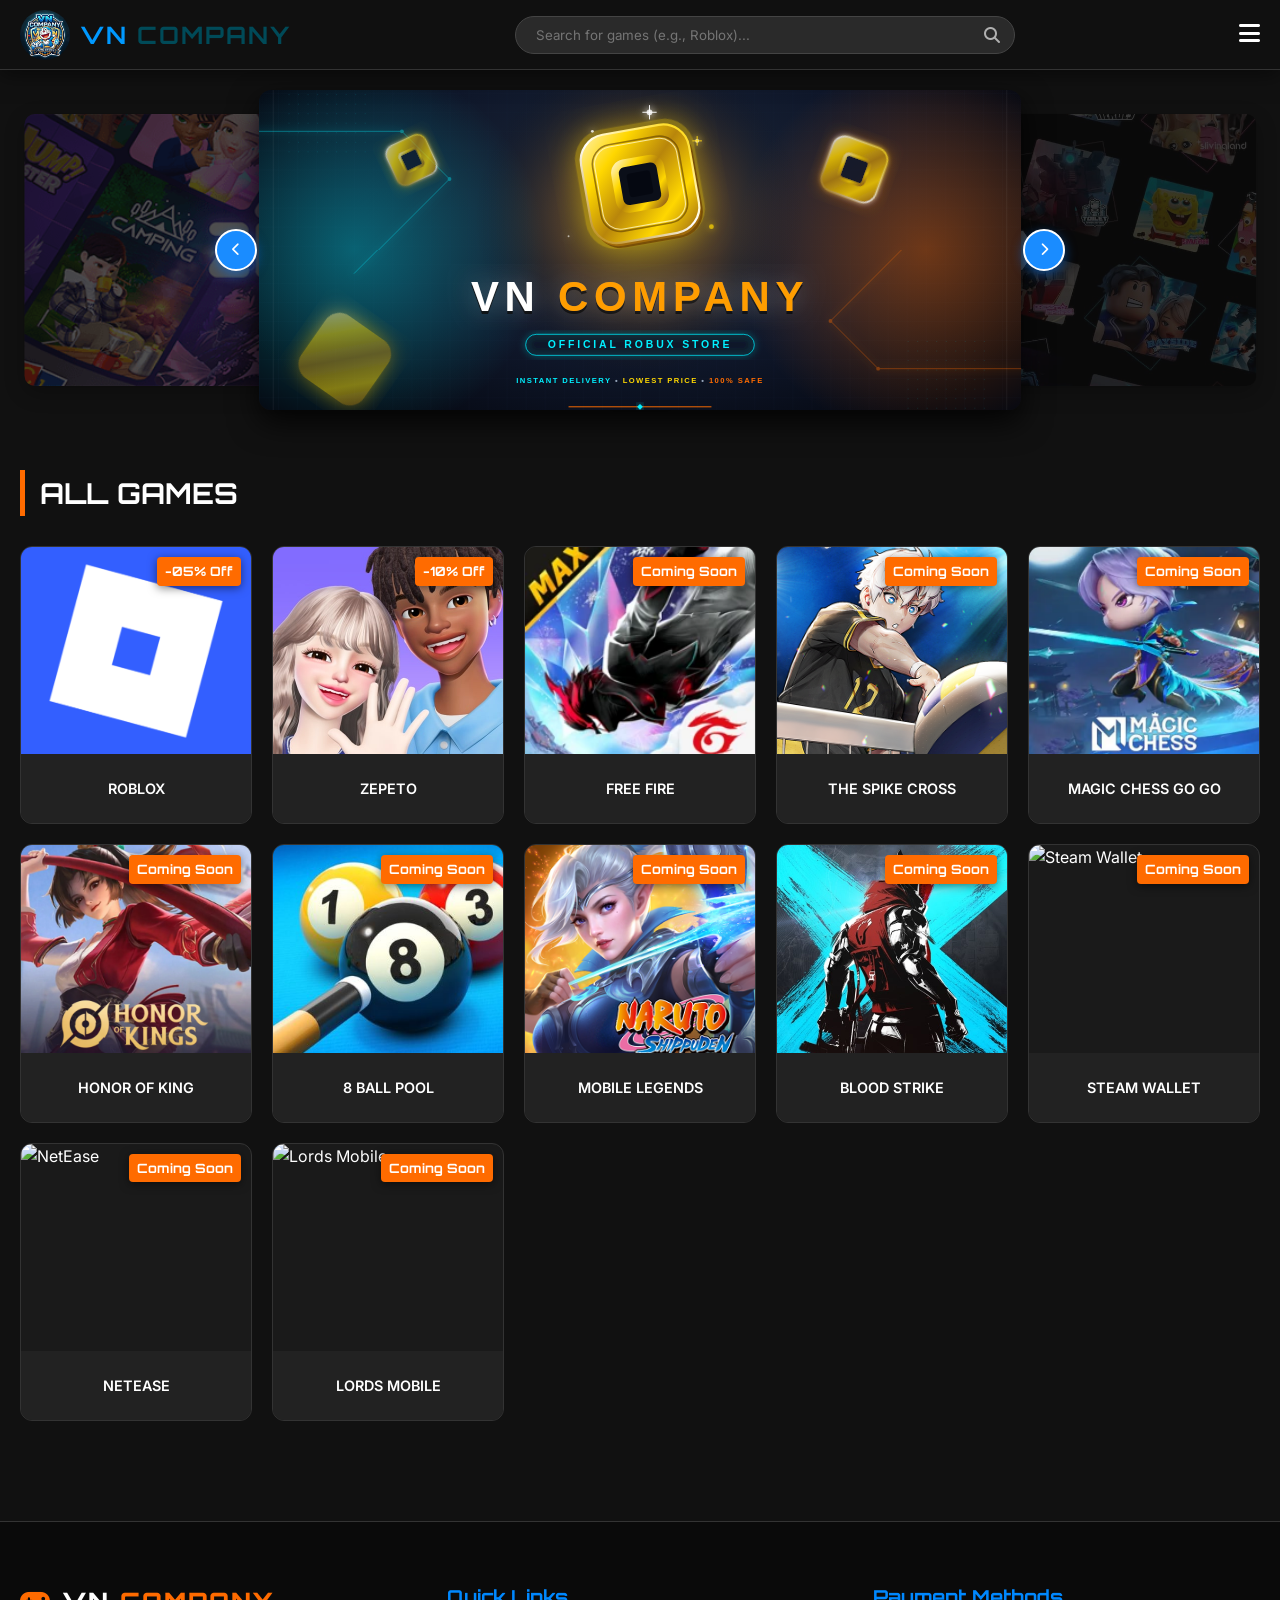
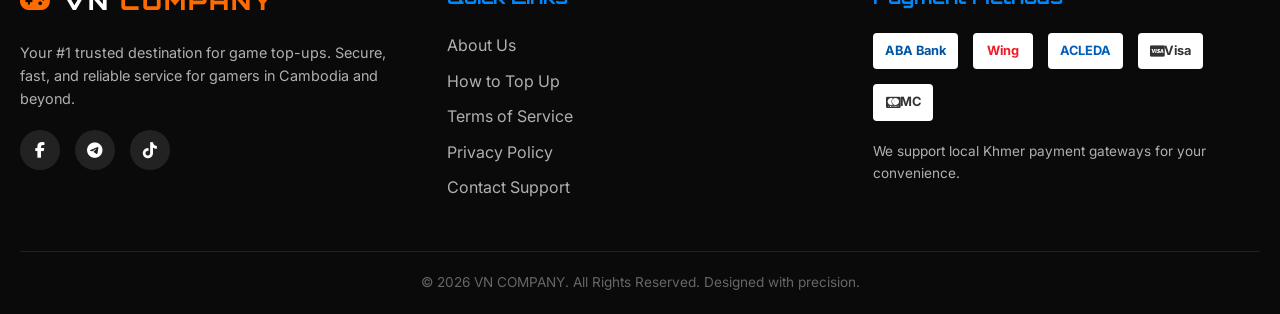
==== index.html @ fde5c19c "first commit" ====
<!DOCTYPE html>
<html lang="en">
<head>
    <meta charset="UTF-8">
    <meta name="viewport" content="width=device-width, initial-scale=1.0">
    <title>VN COMPANY - Gaming Top-Up Store</title>
    <link rel="preconnect" href="https://fonts.googleapis.com">
    <link rel="preconnect" href="https://fonts.gstatic.com" crossorigin>
    <link href="https://fonts.googleapis.com/css2?family=Inter:wght@400;500;600&family=Orbitron:wght@500;700;900&display=swap" rel="stylesheet">
    
    <link rel="stylesheet" href="https://cdnjs.cloudflare.com/ajax/libs/font-awesome/6.4.0/css/all.min.css">
    <link rel="stylesheet" href="styleHome.css">
</head>
<body>

    <!-- Header -->
    <header>
        <div class="logo">
            <a href="index.html" style="display: inline-flex; align-items: center; gap: 10px; text-decoration: none;">
                <img src="image/vn_company_logo.svg" alt="VN COMPANY Logo" style="width: 50px; height: auto; border-radius: 50%; object-fit: contain;">
                <span style="color: #0099ff; font-weight: bold; font-size: 1.5rem; line-height: 1;">VN <span style="color: #004a58;">COMPANY</span></span>
            </a>
        </div>

        <!-- Desktop Search -->
        <div class="search-container">
            <input type="text" id="searchInput" class="search-input" placeholder="Search for games (e.g., Roblox)...">
            <i class="fa-solid fa-magnifying-glass search-icon"></i>
        </div>

        <div class="nav-actions">
            <i class="fa-solid fa-magnifying-glass mobile-search-trigger" id="mobileSearchBtn" style="display:none;"></i>
            <div class="hamburger" id="hamburgerBtn">
                <i class="fa-solid fa-bars"></i>
            </div>
        </div>
    </header>

    <!-- Mobile Menu -->
    <div class="mobile-menu" id="mobileMenu">
        <div style="margin-bottom: 20px; display: block;">
            <input type="text" id="mobileSearchInput" class="search-input" placeholder="Search games...">
        </div>
        <a href="#" class="active">Home</a>
        <a href="#games">All Games</a>
        <a href="https://t.me/vncompany1">Channel Telegram</a>
        <a href="https://t.me/deavanna1">Support</a>
    </div>

    <main>
        <!-- 3D Poster Slider Section (ដូចក្នុងរូបភាព) -->
        <section class="hero-carousel-container" id="hero">
            <div class="carousel-track-wrapper" id="carouselTrack">
                <div class="carousel-slide" style="background-image: url('/image/banner_img_vn.svg');"></div>
                <div class="carousel-slide" style="background-image: url('/image/banner2_img_vn.jpg');"></div>
                <div class="carousel-slide" style="background-image: url('/image/Zepeto-newBanner_vn.png');"></div>
            </div>

            <!-- ប៊ូតុងរំកិលឆ្វេង-ស្តាំ -->
            <button class="carousel-nav-btn prev-btn" id="prevSlideBtn" aria-label="Previous Slide">
                <i class="fa-solid fa-chevron-left"></i>
            </button>
            <button class="carousel-nav-btn next-btn" id="nextSlideBtn" aria-label="Next Slide">
                <i class="fa-solid fa-chevron-right"></i>
            </button>
        </section>

        <!-- Game Grid Section -->
        <section class="games-section" id="games">
            <div class="section-header">
                <h2 class="section-title">All Games</h2>
            </div>

            <div class="games-grid" id="gamesGrid">
                
                <!-- Card 1 -->
                <a href="roblox.html" style="text-decoration: none;">
                    <div class="game-card" data-title="Roblox">
                        <div class="card-img-wrapper">
                            <span class="discount-badge">-05% Off</span>
                            <img src="image/logo_roblox_vn.png" alt="Roblox" class="card-img">
                        </div>
                        <div class="card-info">
                            <span class="game-title">ROBLOX</span>
                        </div>
                    </div>
                </a>

                <!-- Card 2 -->
                <a href="zepeto.html" style="text-decoration: none;">
                    <div class="game-card" data-title="ZEPETO">
                        <div class="card-img-wrapper">
                            <span class="discount-badge">-10% Off</span>
                            <img src="image/logo_zepeto_vn.png" alt="Zepeto" class="card-img">
                        </div>
                        <div class="card-info">
                            <span class="game-title">ZEPETO</span>
                        </div>
                    </div>
                </a>

                <!-- Card 3 -->
                <a href="https://t.me/deavanna1" style="text-decoration: none;">
                    <div class="game-card" data-title="Free Fire">
                        <div class="card-img-wrapper">
                            <span class="discount-badge">Coming Soon</span>
                            <img src="image/logo_free-fire_vn.png" alt="Free Fire" class="card-img">
                        </div>
                        <div class="card-info">
                            <span class="game-title">FREE FIRE</span>
                        </div>
                    </div>
                </a>

                <!-- Card 4 -->
                <a href="https://t.me/deavanna1" style="text-decoration: none;">
                    <div class="game-card" data-title="THE SPIKE CROSS">
                        <div class="card-img-wrapper">
                            <span class="discount-badge">Coming Soon</span>
                            <img src="image/logo_the-spike_vn.png" alt="THE SPIKE CROSS" class="card-img">
                        </div>
                        <div class="card-info">
                            <span class="game-title">THE SPIKE CROSS</span>
                        </div>
                    </div>
                </a>

                <!-- Card 5 -->
                <a href="https://t.me/deavanna1" style="text-decoration: none;">
                    <div class="game-card" data-title="MAGIC CHESS GO GO">
                        <div class="card-img-wrapper">
                            <span class="discount-badge">Coming Soon</span>
                            <img src="image/logo_magicchessgg_vn.png" alt="MAGIC CHESS GO GO" class="card-img">
                        </div>
                        <div class="card-info">
                            <span class="game-title">MAGIC CHESS GO GO</span>
                        </div>
                    </div>
                </a>

                <!-- Card 6 -->
                <a href="https://t.me/deavanna1" style="text-decoration: none;">
                    <div class="game-card" data-title="HOK">
                        <div class="card-img-wrapper">
                            <span class="discount-badge">Coming Soon</span>
                            <img src="image/logo_hokgame_vn.png" alt="HOK" class="card-img">
                        </div>
                        <div class="card-info">
                            <span class="game-title">HONOR OF KING</span>
                        </div>
                    </div>
                </a>

                <!-- Card 7 -->
                <a href="https://t.me/deavanna1" style="text-decoration: none;">
                    <div class="game-card" data-title="8 BALL POOL">
                        <div class="card-img-wrapper">
                            <span class="discount-badge">Coming Soon</span>
                            <img src="image/logo_8-ball-pool_vn.png" alt="8 BALL POOL" class="card-img">
                        </div>
                        <div class="card-info">
                            <span class="game-title">8 BALL POOL</span>
                        </div>
                    </div>
                </a>

                <!-- Card 8 -->
                <a href="https://t.me/deavanna1" style="text-decoration: none;">
                    <div class="game-card" data-title="MOBILE LEGENDS">
                        <div class="card-img-wrapper">
                            <span class="discount-badge">Coming Soon</span>
                            <img src="image/logo_ml-bb_vn.png" alt="Mobile Legends" class="card-img">
                        </div>
                        <div class="card-info">
                            <span class="game-title">MOBILE LEGENDS</span>
                        </div>
                    </div>
                </a>

                <!-- Card 9 -->
                <a href="https://t.me/deavanna1" style="text-decoration: none;">
                    <div class="game-card" data-title="BLOOD STRIKE">
                        <div class="card-img-wrapper">
                            <span class="discount-badge">Coming Soon</span>
                            <img src="image/logo_blood-strike_vn.png" alt="BLOOD STRIKE" class="card-img">
                        </div>
                        <div class="card-info">
                            <span class="game-title">BLOOD STRIKE</span>
                        </div>
                    </div>
                </a>

                <!-- Card 10 -->
                <a href="https://t.me/deavanna1" style="text-decoration: none;">
                    <div class="game-card" data-title="Steam Wallet">
                        <div class="card-img-wrapper">
                            <span class="discount-badge">Coming Soon</span>
                            <img src="image/logo_steam-wallet_vn.png" alt="Steam Wallet" class="card-img">
                        </div>
                        <div class="card-info">
                            <span class="game-title">STEAM WALLET</span>
                        </div>
                    </div>
                </a>

                <!-- Card 11 -->
                <a href="https://t.me/deavanna1" style="text-decoration: none;">
                    <div class="game-card" data-title="NetEase">
                        <div class="card-img-wrapper">
                            <span class="discount-badge">Coming Soon</span>
                            <img src="image/logo_net-ease_vn.png" alt="NetEase" class="card-img">
                        </div>
                        <div class="card-info">
                            <span class="game-title">NETEASE</span>
                        </div>
                    </div>
                </a>

                <!-- Card 12 -->
                <a href="https://t.me/deavanna1" style="text-decoration: none;">
                    <div class="game-card" data-title="Lords Mobile">
                        <div class="card-img-wrapper">
                            <span class="discount-badge">Coming Soon</span>
                            <img src="image/logo_lords-mobile_vn.png" alt="Lords Mobile" class="card-img">
                        </div>
                        <div class="card-info">
                            <span class="game-title">LORDS MOBILE</span>
                        </div>
                    </div>
                </a>

            </div>
        </section>
    </main>

    <!-- Footer -->
    <footer>
        <div class="footer-content">
            <div class="footer-col">
                <div class="logo" style="margin-bottom: 20px;">
                    <i class="fa-solid fa-gamepad" style="color: var(--accent-orange);"></i>
                    VN <span>COMPANY</span>
                </div>
                <p style="color: var(--text-muted); font-size: 0.9rem;">
                    Your #1 trusted destination for game top-ups. Secure, fast, and reliable service for gamers in Cambodia and beyond.
                </p>
                <div class="social-icons" style="margin-top: 20px;">
                    <a href="https://facebook.com/deavanna1" class="social-btn"><i class="fa-brands fa-facebook-f"></i></a>
                    <a href="https://t.me/deavanna1" class="social-btn"><i class="fa-brands fa-telegram"></i></a>
                    <a href="https://tiktok.com/@ismee_v1" class="social-btn"><i class="fa-brands fa-tiktok"></i></a>
                </div>
            </div>

            <div class="footer-col">
                <h3>Quick Links</h3>
                <ul class="footer-links">
                    <li><a href="about.html">About Us</a></li>
                    <li><a href="how-to-top-up.html">How to Top Up</a></li>
                    <li><a href="terms-of-service.html">Terms of Service</a></li>
                    <li><a href="privacy-policy.html">Privacy Policy</a></li>
                    <li><a href="contact-support.html">Contact Support</a></li>
                </ul>
            </div>

            <div class="footer-col">
                <h3>Payment Methods</h3>
                <div class="payment-methods">
                    <div class="payment-icon pay-aba">ABA Bank</div>
                    <div class="payment-icon pay-wing">Wing</div>
                    <div class="payment-icon pay-acleda">ACLEDA</div>
                    <div class="payment-icon"><i class="fa-brands fa-cc-visa"></i> Visa</div>
                    <div class="payment-icon"><i class="fa-brands fa-cc-mastercard"></i> MC</div>
                </div>
                <p style="margin-top: 20px; color: var(--text-muted); font-size: 0.85rem;">
                    We support local Khmer payment gateways for your convenience.
                </p>
            </div>
        </div>
        <div class="footer-bottom">
            &copy; 2026 VN COMPANY. All Rights Reserved. Designed with precision.
        </div>
    </footer>

    <!-- Toast Notification Element -->
    <div id="toast" class="toast">
        <i class="fa-solid fa-circle-check" style="color: var(--accent-orange);"></i>
        <span id="toastMsg">Notification</span>
    </div>

    <!-- JavaScript -->
    <script>
        document.addEventListener('DOMContentLoaded', () => {
            
            /* --- Mobile Menu Toggle --- */
            const hamburgerBtn = document.getElementById('hamburgerBtn');
            const mobileMenu = document.getElementById('mobileMenu');
            
            hamburgerBtn.addEventListener('click', () => {
                mobileMenu.classList.toggle('active');
                const icon = hamburgerBtn.querySelector('i');
                if (mobileMenu.classList.contains('active')) {
                    icon.classList.remove('fa-bars');
                    icon.classList.add('fa-xmark');
                } else {
                    icon.classList.remove('fa-xmark');
                    icon.classList.add('fa-bars');
                }
            });

            /* --- 3D Carousel Slider Logic (5 វិនាទីផ្លាស់ប្ដូរម្ដង) --- */
            const carouselSlides = document.querySelectorAll('.carousel-slide');
            const prevBtn = document.getElementById('prevSlideBtn');
            const nextBtn = document.getElementById('nextSlideBtn');
            let currentIndex = 0;
            const autoSlideInterval = 5000; // 5 វិនាទី

            function updateCarousel() {
                const total = carouselSlides.length;
                carouselSlides.forEach((slide, i) => {
                    slide.classList.remove('active', 'prev', 'next');
                    
                    if (i === currentIndex) {
                        slide.classList.add('active');
                    } else if (i === (currentIndex - 1 + total) % total) {
                        slide.classList.add('prev');
                    } else if (i === (currentIndex + 1) % total) {
                        slide.classList.add('next');
                    }
                });
            }

            function nextSlide() {
                currentIndex = (currentIndex + 1) % carouselSlides.length;
                updateCarousel();
            }

            function prevSlide() {
                currentIndex = (currentIndex - 1 + carouselSlides.length) % carouselSlides.length;
                updateCarousel();
            }

            // Click Events
            nextBtn.addEventListener('click', nextSlide);
            prevBtn.addEventListener('click', prevSlide);

            // Auto Switch (3s)
            let slideTimer = setInterval(nextSlide, autoSlideInterval);

            // Pause on Hover
            const carouselContainer = document.getElementById('hero');
            carouselContainer.addEventListener('mouseenter', () => clearInterval(slideTimer));
            carouselContainer.addEventListener('mouseleave', () => {
                clearInterval(slideTimer);
                slideTimer = setInterval(nextSlide, autoSlideInterval);
            });

            // Initial render
            updateCarousel();

            /* --- Search Functionality --- */
            const searchInput = document.getElementById('searchInput');
            const mobileSearchInput = document.getElementById('mobileSearchInput');
            const gameCards = document.querySelectorAll('.game-card');

            function filterGames(query) {
                const lowerQuery = query.toLowerCase();
                let foundCount = 0;

                gameCards.forEach(card => {
                    const title = card.getAttribute('data-title').toLowerCase();
                    if (title.includes(lowerQuery)) {
                        card.style.display = 'flex';
                        foundCount++;
                    } else {
                        card.style.display = 'none';
                    }
                });

                if (foundCount === 0 && query !== '') {
                    showToast(`No games found for "${query}"`);
                }
            }

            if(searchInput) {
                searchInput.addEventListener('input', (e) => filterGames(e.target.value));
            }

            if(mobileSearchInput) {
                mobileSearchInput.addEventListener('input', (e) => {
                    filterGames(e.target.value);
                    if(window.scrollY < 400) {
                        document.getElementById('games').scrollIntoView({behavior: 'smooth'});
                    }
                });
            }

            /* --- Toast Notification Utility --- */
            window.showToast = function(message) {
                const toast = document.getElementById('toast');
                const msgSpan = document.getElementById('toastMsg');
                
                msgSpan.textContent = message;
                toast.classList.add('show');
                
                setTimeout(() => {
                    toast.classList.remove('show');
                }, 3000);
            }
        });
    </script>
</body>
</html>
---- styleHome.css ----
:root {
    --bg-color: #111111;
    --card-bg: #1a1a1a;
    --header-bg: rgba(17, 17, 17, 0.95);
    --accent-orange: #ff6b00;
    --accent-blue: #0088ff; /* ពណ៌ខៀវដូចប៊ូតុងក្នុងរូប */
    --text-main: #ffffff;
    --text-muted: #b0b0b0;
    --font-tech: 'Orbitron', sans-serif;
    --font-body: 'Inter', sans-serif;
    --transition: all 0.3s ease;
}

* {
    box-sizing: border-box;
    margin: 0;
    padding: 0;
}

body {
    background-color: var(--bg-color);
    color: var(--text-main);
    font-family: var(--font-body);
    overflow-x: hidden;
    line-height: 1.6;
}

a { text-decoration: none; color: inherit; }
ul { list-style: none; }

::-webkit-scrollbar {
    width: 8px;
}
::-webkit-scrollbar-track {
    background: var(--bg-color);
}
::-webkit-scrollbar-thumb {
    background: #333;
    border-radius: 4px;
}
::-webkit-scrollbar-thumb:hover {
    background: var(--accent-orange);
}

/* --- Header --- */
header {
    position: fixed;
    top: 0;
    left: 0;
    width: 100%;
    height: 70px;
    background: var(--header-bg);
    backdrop-filter: blur(10px);
    border-bottom: 1px solid #333;
    display: flex;
    align-items: center;
    justify-content: space-between;
    padding: 0 20px;
    z-index: 1000;
    box-shadow: 0 4px 20px rgba(0,0,0,0.5);
}

.logo {
    font-family: var(--font-tech);
    font-size: 1.5rem;
    font-weight: 900;
    color: var(--text-main);
    text-transform: uppercase;
    letter-spacing: 2px;
    display: flex;
    align-items: center;
    gap: 10px;
}

.logo span {
    color: var(--accent-orange);
}

.search-container {
    flex: 1;
    max-width: 500px;
    margin: 0 20px;
    position: relative;
    display: none;
}

@media (min-width: 768px) {
    .search-container {
        display: block;
    }
}

.search-input {
    width: 100%;
    background: #2a2a2a;
    border: 1px solid #444;
    border-radius: 50px;
    padding: 10px 20px;
    padding-right: 40px;
    color: white;
    font-family: var(--font-body);
    outline: none;
    transition: var(--transition);
}

.search-input:focus {
    border-color: var(--accent-orange);
    box-shadow: 0 0 10px rgba(255, 107, 0, 0.3);
}

.search-icon {
    position: absolute;
    right: 15px;
    top: 50%;
    transform: translateY(-50%);
    color: var(--text-muted);
}

.nav-actions {
    display: flex;
    align-items: center;
    gap: 20px;
}

.hamburger {
    font-size: 1.5rem;
    cursor: pointer;
    color: var(--text-main);
    transition: var(--transition);
}

.hamburger:hover {
    color: var(--accent-blue);
}

/* Mobile Menu */
.mobile-menu {
    position: fixed;
    top: 70px;
    left: 0;
    width: 100%;
    background: var(--card-bg);
    padding: 20px;
    transform: translateY(-150%);
    transition: transform 0.4s ease-in-out;
    z-index: 999;
    border-bottom: 1px solid var(--accent-orange);
    text-align: center;
}

.mobile-menu.active {
    transform: translateY(0);
}

.mobile-menu a {
    display: block;
    padding: 15px;
    font-size: 1.2rem;
    border-bottom: 1px solid #333;
    font-family: var(--font-tech);
}

.mobile-menu a:hover {
    color: var(--accent-orange);
    background: #222;
}

/* --- Hero Section (3D Covered Poster Slider ដូចក្នុងរូបភាព) --- */
.hero-carousel-container {
    position: relative;
    width: 100%;
    max-width: 1250px;
    margin: 90px auto 30px;
    padding: 0 10px;
    display: flex;
    align-items: center;
    justify-content: center;
}

.carousel-track-wrapper {
    position: relative;
    width: 100%;
    height: 320px;
    display: flex;
    justify-content: center;
    align-items: center;
    perspective: 1000px;
}

.carousel-slide {
    position: absolute;
    width: 62%;
    height: 100%;
    border-radius: 12px;
    background-size: cover;
    background-position: center;
    transition: all 0.5s cubic-bezier(0.25, 0.8, 0.25, 1);
    opacity: 0;
    transform: scale(0.7) translateX(0);
    z-index: 1;
    box-shadow: 0 8px 25px rgba(0,0,0,0.6);
    pointer-events: none;
}

/* Slide នៅកណ្តាល (Active Slide) */
.carousel-slide.active {
    opacity: 1;
    transform: scale(1) translateX(0);
    z-index: 10;
    pointer-events: auto;
    box-shadow: 0 12px 30px rgba(0, 0, 0, 0.8);
}

/* Slide ខាងឆ្វេង (Previous) */
.carousel-slide.prev {
    opacity: 0.45;
    transform: scale(0.85) translateX(-45%);
    z-index: 5;
    filter: brightness(0.6);
}

/* Slide ខាងស្តាំ (Next) */
.carousel-slide.next {
    opacity: 0.45;
    transform: scale(0.85) translateX(45%);
    z-index: 5;
    filter: brightness(0.6);
}

/* ប៊ូតុងរំកិលរូបភាព (Arrow Buttons ដូចក្នុងរូប) */
.carousel-nav-btn {
    position: absolute;
    top: 50%;
    transform: translateY(-50%);
    width: 42px;
    height: 42px;
    background: #1a8cff;
    color: #ffffff;
    border: 2px solid #ffffff;
    border-radius: 50%;
    display: flex;
    align-items: center;
    justify-content: center;
    cursor: pointer;
    z-index: 25;
    box-shadow: 0 4px 12px rgba(0, 120, 255, 0.5);
    transition: transform 0.2s ease, background 0.2s ease;
}

.carousel-nav-btn:hover {
    background: #0066cc;
    transform: translateY(-50%) scale(1.1);
}

/* ទីតាំងប៊ូតុងឆ្វេង និងស្តាំ */
.carousel-nav-btn.prev-btn { left: 16%; }
.carousel-nav-btn.next-btn { right: 16%; }

/* Responsive សម្រាប់ទូរស័ព្ទដៃ (Mobile Phone) */
@media (max-width: 768px) {
    .hero-carousel-container {
        margin-top: 80px;
    }
    .carousel-track-wrapper {
        height: 180px;
    }
    .carousel-slide {
        width: 82%;
    }
    .carousel-slide.prev {
        transform: scale(0.88) translateX(-20%);
        opacity: 0.3;
    }
    .carousel-slide.next {
        transform: scale(0.88) translateX(20%);
        opacity: 0.3;
    }
    .carousel-nav-btn {
        width: 32px;
        height: 32px;
        font-size: 0.75rem;
    }
    .carousel-nav-btn.prev-btn { left: 2%; }
    .carousel-nav-btn.next-btn { right: 2%; }
}

/* --- Game Grid Section --- */
.games-section {
    padding: 30px 20px 60px;
    max-width: 1400px;
    margin: 0 auto;
}

.section-header {
    display: flex;
    align-items: center;
    justify-content: space-between;
    margin-bottom: 30px;
    position: relative;
}

.section-title {
    font-family: var(--font-tech);
    font-size: 1.8rem;
    text-transform: uppercase;
    border-left: 5px solid var(--accent-orange);
    padding-left: 15px;
}

.games-grid {
    display: grid;
    gap: 20px;
    grid-template-columns: repeat(2, 1fr); 
}

@media (min-width: 600px) {
    .games-grid {
        grid-template-columns: repeat(3, 1fr);
    }
}

@media (min-width: 900px) {
    .games-grid {
        grid-template-columns: repeat(4, 1fr);
    }
}

@media (min-width: 1200px) {
    .games-grid {
        grid-template-columns: repeat(5, 1fr);
    }
}

@media (min-width: 1400px) {
    .games-grid {
        grid-template-columns: repeat(6, 1fr);
    }
}

.game-card {
    background: var(--card-bg);
    border-radius: 12px;
    overflow: hidden;
    position: relative;
    cursor: pointer;
    transition: var(--transition);
    border: 1px solid #333;
    display: flex;
    flex-direction: column;
    aspect-ratio: 1 / 1.2;
}

.game-card:hover {
    transform: translateY(-8px);
    border-color: var(--accent-blue);
    box-shadow: 0 10px 30px rgba(0, 136, 255, 0.2);
}

.card-img-wrapper {
    width: 100%;
    height: 75%;
    position: relative;
    overflow: hidden;
}

.card-img {
    width: 100%;
    height: 100%;
    object-fit: cover;
    transition: transform 0.5s ease;
}

.game-card:hover .card-img {
    transform: scale(1.1);
}

.discount-badge {
    position: absolute;
    top: 10px;
    right: 10px;
    background: var(--accent-orange);
    color: white;
    font-family: var(--font-tech);
    font-size: 0.8rem;
    font-weight: bold;
    padding: 4px 8px;
    border-radius: 4px;
    box-shadow: 0 2px 10px rgba(0,0,0,0.5);
}

.card-info {
    padding: 12px;
    text-align: center;
    flex-grow: 1;
    display: flex;
    align-items: center;
    justify-content: center;
    background: #222;
}

.game-title {
    font-size: 0.9rem;
    font-weight: 600;
    color: var(--text-main);
    white-space: nowrap;
    overflow: hidden;
    text-overflow: ellipsis;
    width: 100%;
}

/* --- Footer --- */
footer {
    background: #0a0a0a;
    border-top: 1px solid #333;
    padding: 60px 20px 20px;
    margin-top: 40px;
}

.footer-content {
    max-width: 1400px;
    margin: 0 auto;
    display: grid;
    grid-template-columns: repeat(auto-fit, minmax(250px, 1fr));
    gap: 40px;
    margin-bottom: 40px;
}

.footer-col h3 {
    font-family: var(--font-tech);
    color: var(--accent-blue);
    margin-bottom: 20px;
    font-size: 1.2rem;
}

.footer-links li {
    margin-bottom: 10px;
}

.footer-links a {
    color: var(--text-muted);
    transition: var(--transition);
}

.footer-links a:hover {
    color: var(--accent-orange);
    padding-left: 5px;
}

.social-icons {
    display: flex;
    gap: 15px;
}

.social-btn {
    width: 40px;
    height: 40px;
    border-radius: 50%;
    background: #222;
    display: flex;
    align-items: center;
    justify-content: center;
    color: white;
    transition: var(--transition);
}

.social-btn:hover {
    background: var(--accent-blue);
    color: #000;
}

.payment-methods {
    display: flex;
    gap: 15px;
    flex-wrap: wrap;
}

.payment-icon {
    background: white;
    color: #333;
    padding: 8px 12px;
    border-radius: 4px;
    font-weight: bold;
    font-size: 0.8rem;
    display: flex;
    align-items: center;
    justify-content: center;
    min-width: 60px;
}

.pay-aba { color: #0055a5; }
.pay-wing { color: #ed1c24; }
.pay-acleda { color: #005eb8; }

.footer-bottom {
    text-align: center;
    border-top: 1px solid #222;
    padding-top: 20px;
    color: #666;
    font-size: 0.85rem;
}

/* Toast Notification */
.toast {
    position: fixed;
    bottom: 30px;
    left: 50%;
    transform: translateX(-50%) translateY(100px);
    background: #222;
    color: white;
    padding: 12px 25px;
    border-radius: 50px;
    border: 1px solid var(--accent-orange);
    box-shadow: 0 5px 20px rgba(0,0,0,0.5);
    z-index: 2000;
    opacity: 0;
    transition: all 0.4s ease;
    display: flex;
    align-items: center;
    gap: 10px;
    font-family: var(--font-tech);
    font-size: 0.9rem;
}

.toast.show {
    transform: translateX(-50%) translateY(0);
    opacity: 1;
}

@media (max-width: 768px) {
    .section-header {
        flex-direction: column;
        align-items: flex-start;
        gap: 10px;
    }
    .mobile-search-trigger {
        display: block;
        color: white;
        font-size: 1.2rem;
    }
}
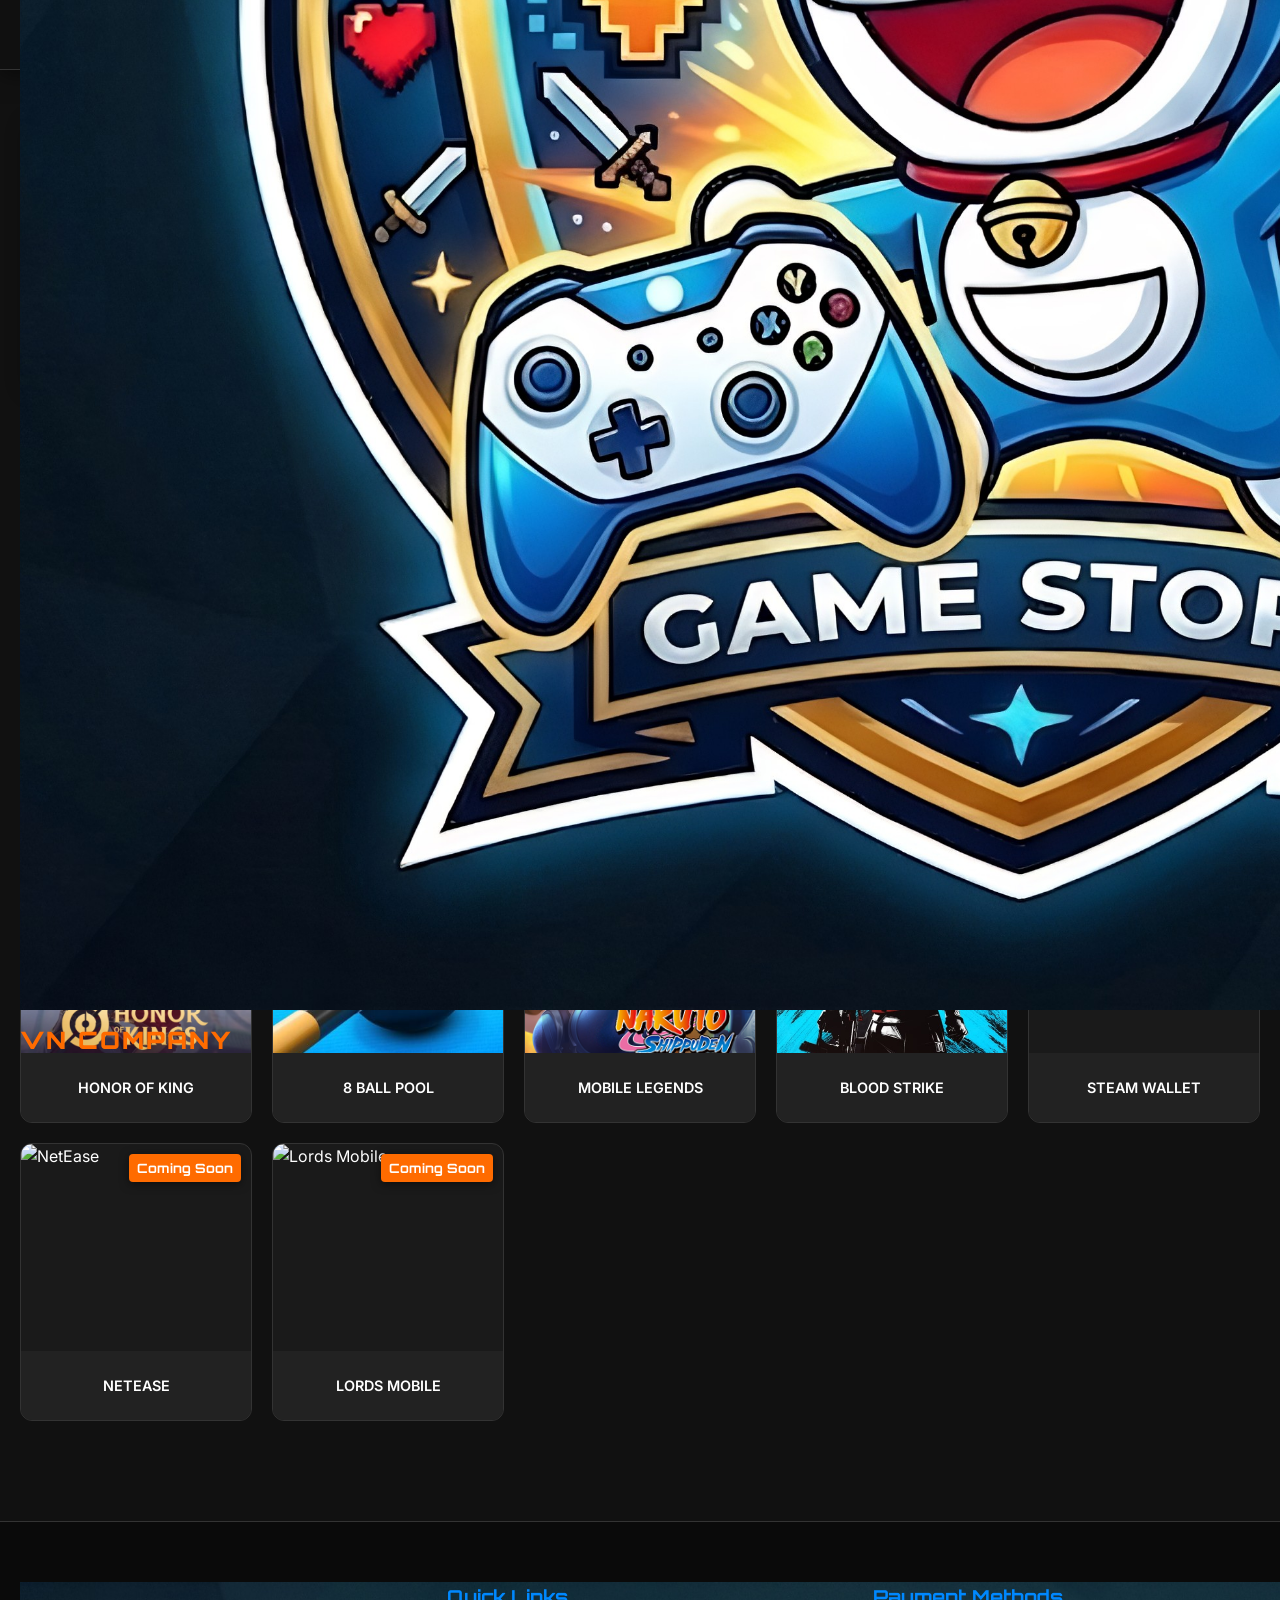
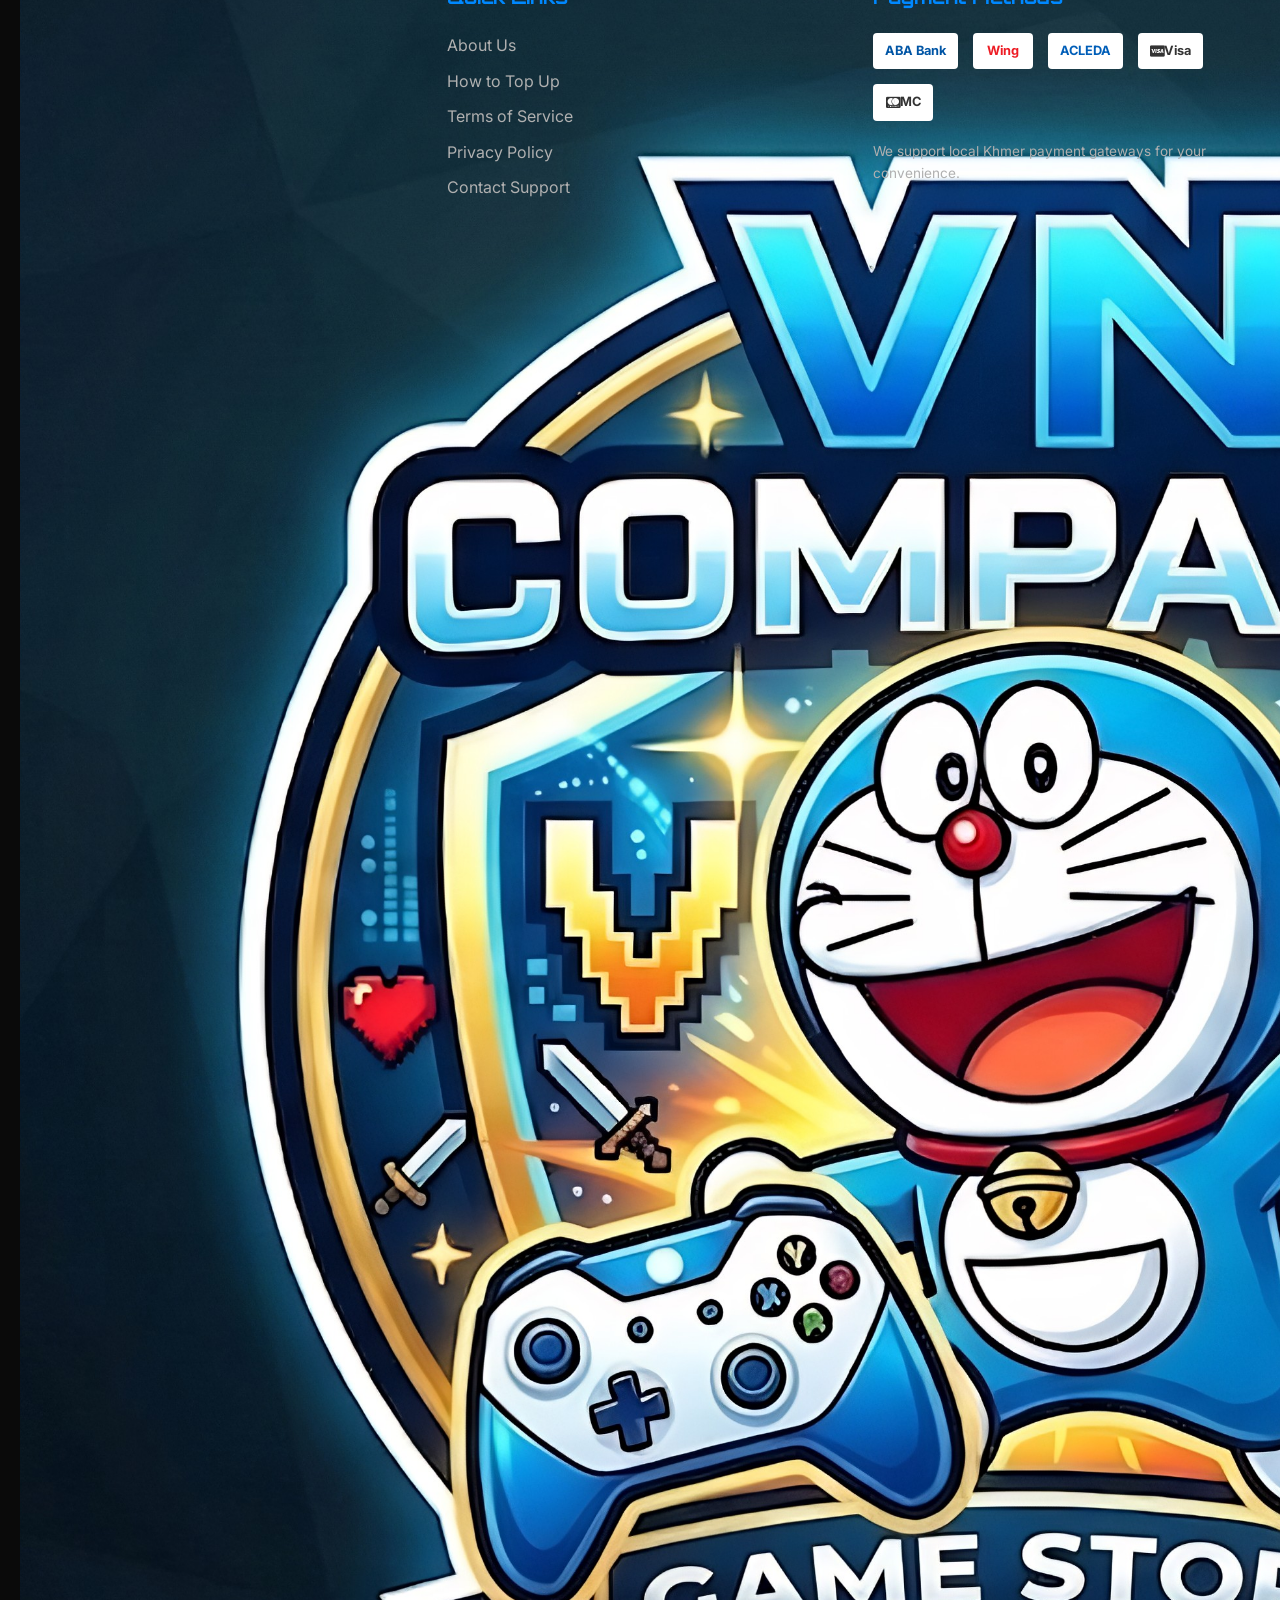
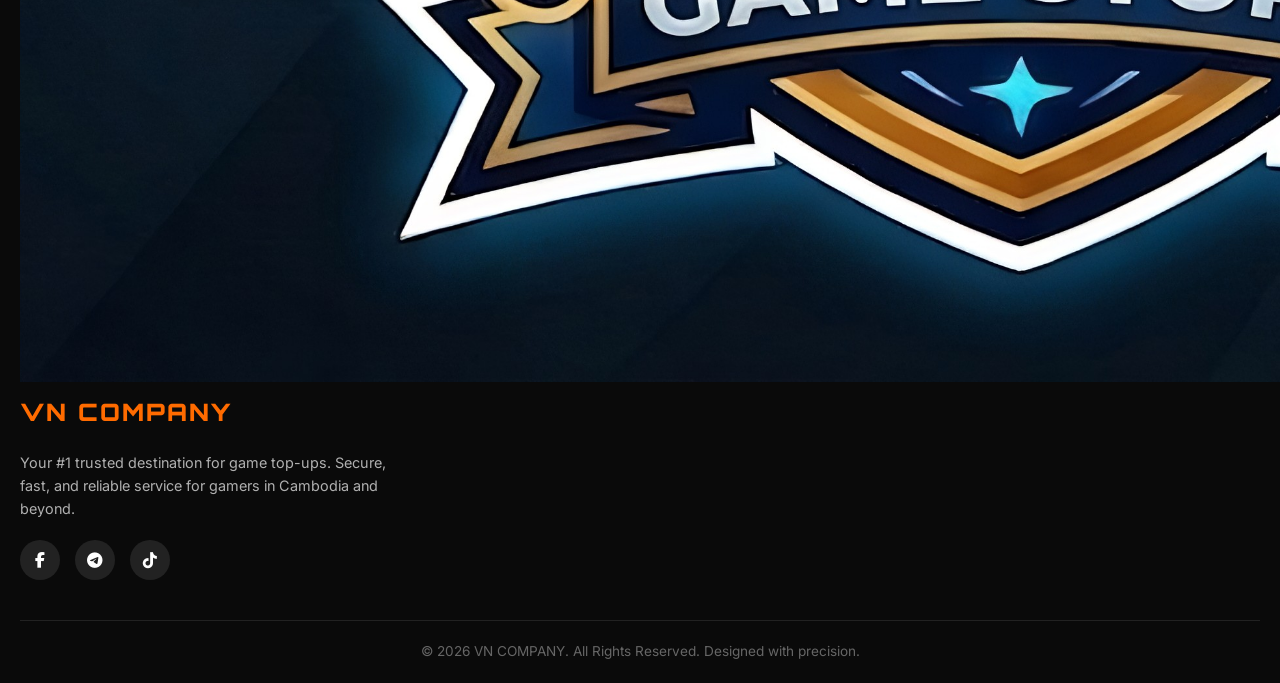
==== commit 3243e2f3: "Update index.html" ====
--- a/index.html
+++ b/index.html
@@ -16,9 +16,9 @@
     <!-- Header -->
     <header>
         <div class="logo">
-            <a href="index.html" style="display: inline-flex; align-items: center; gap: 10px; text-decoration: none;">
-                <img src="image/vn_company_logo.svg" alt="VN COMPANY Logo" style="width: 50px; height: auto; border-radius: 50%; object-fit: contain;">
-                <span style="color: #0099ff; font-weight: bold; font-size: 1.5rem; line-height: 1;">VN <span style="color: #004a58;">COMPANY</span></span>
+            <a href="index.html" class="brand-link">
+                <img src="image/vn_company_logo.svg" alt="VN COMPANY Logo" class="brand-logo-img">
+                <span class="brand-text">VN <span class="brand-subtext">COMPANY</span></span>
             </a>
         </div>
 
@@ -29,7 +29,7 @@
         </div>
 
         <div class="nav-actions">
-            <i class="fa-solid fa-magnifying-glass mobile-search-trigger" id="mobileSearchBtn" style="display:none;"></i>
+            <i class="fa-solid fa-magnifying-glass mobile-search-trigger" id="mobileSearchBtn"></i>
             <div class="hamburger" id="hamburgerBtn">
                 <i class="fa-solid fa-bars"></i>
             </div>
@@ -48,12 +48,12 @@
     </div>
 
     <main>
-        <!-- 3D Poster Slider Section (ដូចក្នុងរូបភាព) -->
+        <!-- 3D Poster Slider Section -->
         <section class="hero-carousel-container" id="hero">
             <div class="carousel-track-wrapper" id="carouselTrack">
-                <div class="carousel-slide" style="background-image: url('/image/banner_img_vn.svg');"></div>
-                <div class="carousel-slide" style="background-image: url('/image/banner2_img_vn.jpg');"></div>
-                <div class="carousel-slide" style="background-image: url('/image/Zepeto-newBanner_vn.png');"></div>
+                <div class="carousel-slide" style="background-image: url('image/banner_img_vn.svg');"></div>
+                <div class="carousel-slide" style="background-image: url('image/banner2_img_vn.jpg');"></div>
+                <div class="carousel-slide" style="background-image: url('image/Zepeto-newBanner_vn.png');"></div>
             </div>
 
             <!-- ប៊ូតុងរំកិលឆ្វេង-ស្តាំ -->
@@ -233,13 +233,15 @@
         </section>
     </main>
 
-    <!-- Footer -->
+    <!-- Footer (បានកែសម្រួល Logo និង Name ឱ្យដូច Header) -->
     <footer>
         <div class="footer-content">
             <div class="footer-col">
                 <div class="logo" style="margin-bottom: 20px;">
-                    <i class="fa-solid fa-gamepad" style="color: var(--accent-orange);"></i>
-                    VN <span>COMPANY</span>
+                    <a href="index.html" class="brand-link">
+                        <img src="image/vn_company_logo.svg" alt="VN COMPANY Logo" class="brand-logo-img">
+                        <span class="brand-text">VN <span class="brand-subtext">COMPANY</span></span>
+                    </a>
                 </div>
                 <p style="color: var(--text-muted); font-size: 0.9rem;">
                     Your #1 trusted destination for game top-ups. Secure, fast, and reliable service for gamers in Cambodia and beyond.
@@ -307,12 +309,12 @@
                 }
             });
 
-            /* --- 3D Carousel Slider Logic (5 វិនាទីផ្លាស់ប្ដូរម្ដង) --- */
+            /* --- 3D Carousel Slider Logic --- */
             const carouselSlides = document.querySelectorAll('.carousel-slide');
             const prevBtn = document.getElementById('prevSlideBtn');
             const nextBtn = document.getElementById('nextSlideBtn');
             let currentIndex = 0;
-            const autoSlideInterval = 5000; // 5 វិនាទី
+            const autoSlideInterval = 5000;
 
             function updateCarousel() {
                 const total = carouselSlides.length;
@@ -339,14 +341,11 @@
                 updateCarousel();
             }
 
-            // Click Events
             nextBtn.addEventListener('click', nextSlide);
             prevBtn.addEventListener('click', prevSlide);
 
-            // Auto Switch (3s)
             let slideTimer = setInterval(nextSlide, autoSlideInterval);
 
-            // Pause on Hover
             const carouselContainer = document.getElementById('hero');
             carouselContainer.addEventListener('mouseenter', () => clearInterval(slideTimer));
             carouselContainer.addEventListener('mouseleave', () => {
@@ -354,7 +353,6 @@
                 slideTimer = setInterval(nextSlide, autoSlideInterval);
             });
 
-            // Initial render
             updateCarousel();
 
             /* --- Search Functionality --- */
@@ -409,4 +407,4 @@
         });
     </script>
 </body>
-</html>+</html>
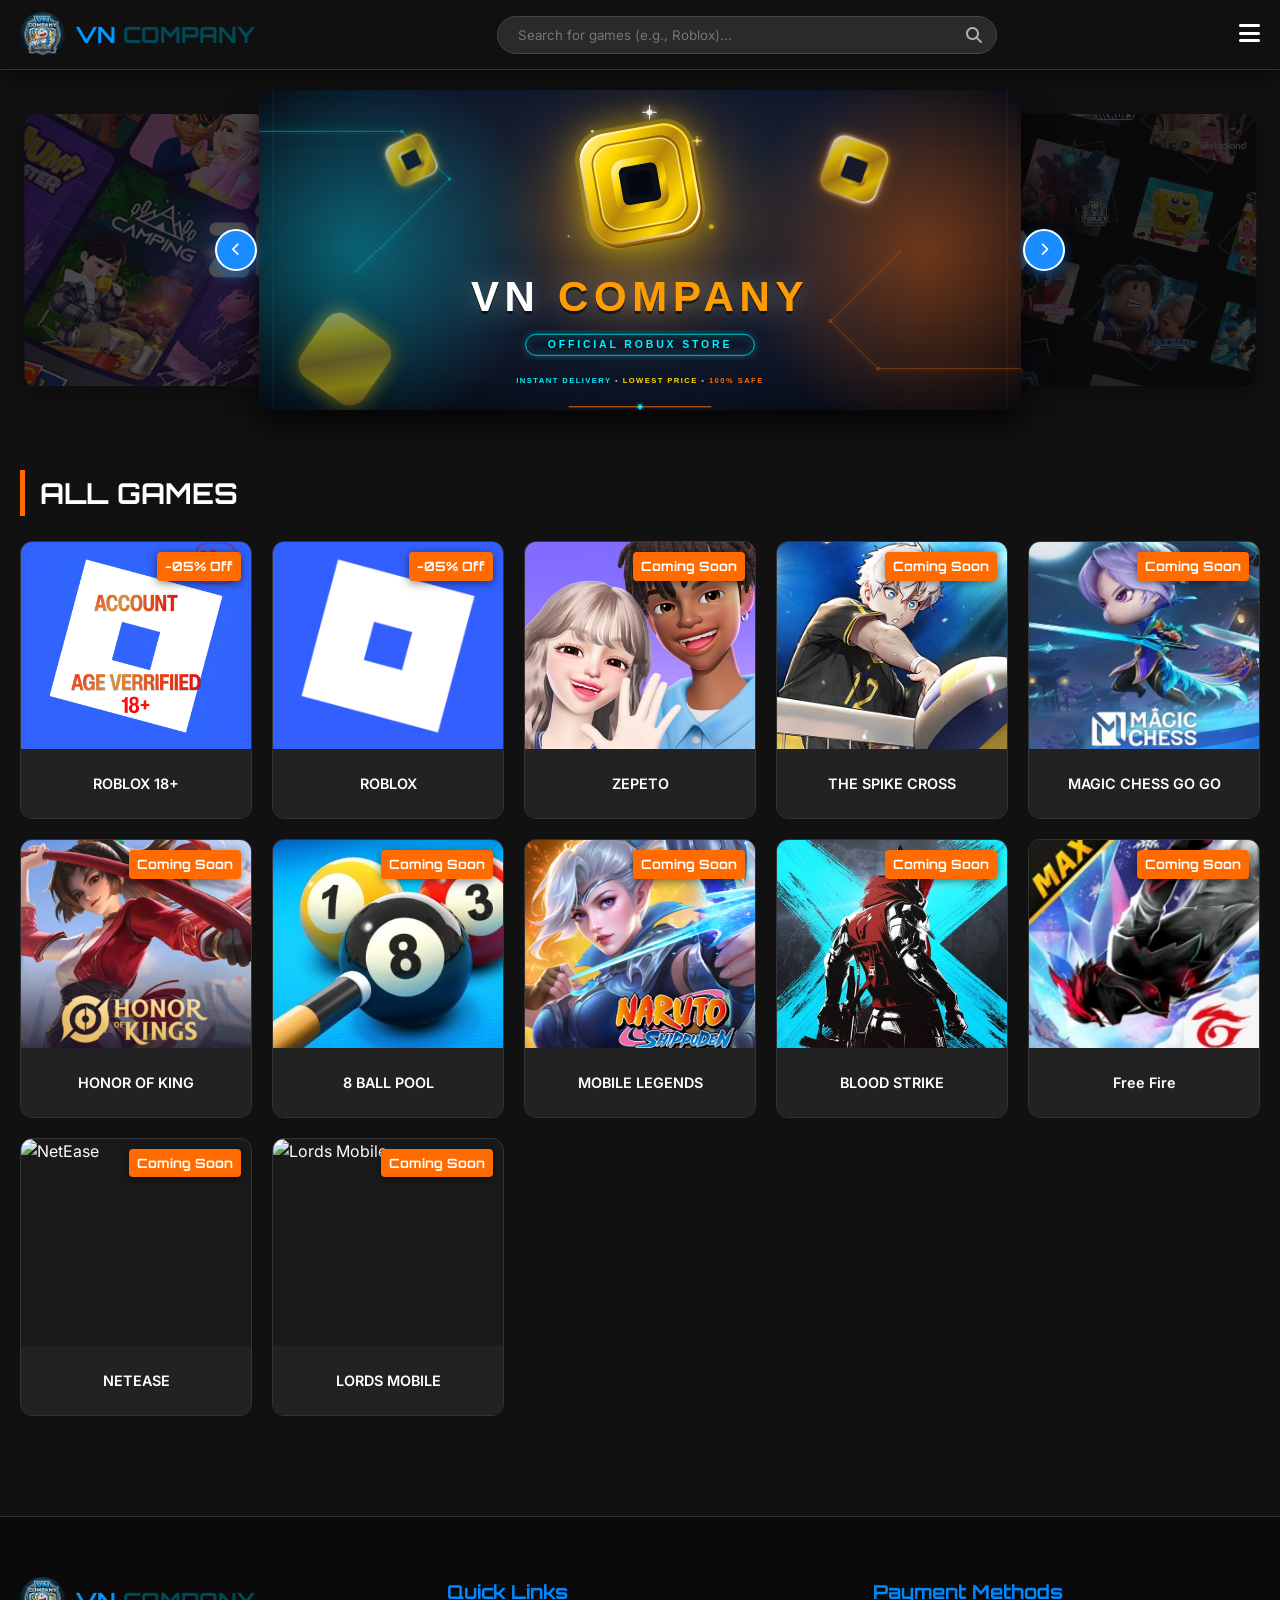
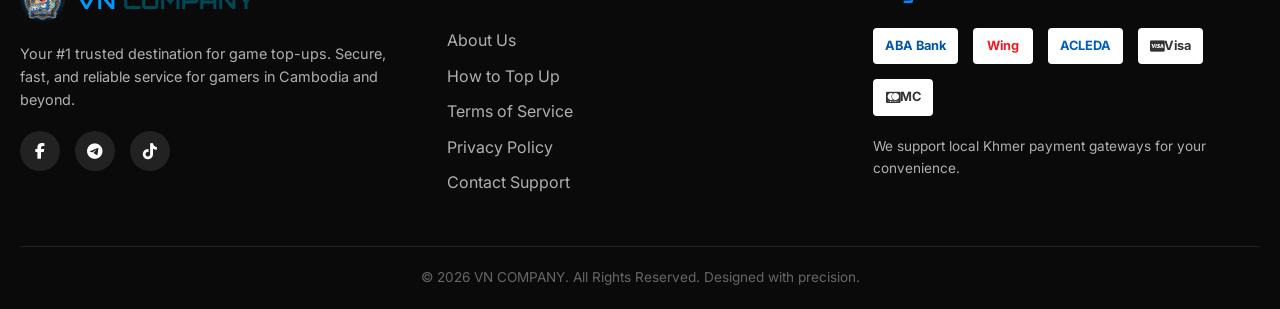
==== commit 38df6050: "Update index.html" ====
--- a/index.html
+++ b/index.html
@@ -74,6 +74,19 @@
             <div class="games-grid" id="gamesGrid">
                 
                 <!-- Card 1 -->
+                <a href="robloxII.html" style="text-decoration: none;">
+                    <div class="game-card" data-title="Roblox">
+                        <div class="card-img-wrapper">
+                            <span class="discount-badge">-05% Off</span>
+                            <img src="image/logo_roblox2_vn.png" alt="Roblox II" class="card-img">
+                        </div>
+                        <div class="card-info">
+                            <span class="game-title">ROBLOX 18+</span>
+                        </div>
+                    </div>
+                </a>
+
+                <!-- Card 2 -->
                 <a href="roblox.html" style="text-decoration: none;">
                     <div class="game-card" data-title="Roblox">
                         <div class="card-img-wrapper">
@@ -86,12 +99,12 @@
                     </div>
                 </a>
 
-                <!-- Card 2 -->
+                <!-- Card 3 -->
                 <a href="zepeto.html" style="text-decoration: none;">
-                    <div class="game-card" data-title="ZEPETO">
-                        <div class="card-img-wrapper">
-                            <span class="discount-badge">-10% Off</span>
-                            <img src="image/logo_zepeto_vn.png" alt="Zepeto" class="card-img">
+                    <div class="game-card" data-title="Zepeto">
+                        <div class="card-img-wrapper">
+                            <span class="discount-badge">Coming Soon</span>
+                            <img src="image/logo_zepeto_vn.png" alt="Free Fire" class="card-img">
                         </div>
                         <div class="card-info">
                             <span class="game-title">ZEPETO</span>
@@ -99,7 +112,85 @@
                     </div>
                 </a>
 
-                <!-- Card 3 -->
+                <!-- Card 4 -->
+                <a href="https://t.me/deavanna1" style="text-decoration: none;">
+                    <div class="game-card" data-title="THE SPIKE CROSS">
+                        <div class="card-img-wrapper">
+                            <span class="discount-badge">Coming Soon</span>
+                            <img src="image/logo_the-spike_vn.png" alt="THE SPIKE CROSS" class="card-img">
+                        </div>
+                        <div class="card-info">
+                            <span class="game-title">THE SPIKE CROSS</span>
+                        </div>
+                    </div>
+                </a>
+
+                <!-- Card 5 -->
+                <a href="https://t.me/deavanna1" style="text-decoration: none;">
+                    <div class="game-card" data-title="MAGIC CHESS GO GO">
+                        <div class="card-img-wrapper">
+                            <span class="discount-badge">Coming Soon</span>
+                            <img src="image/logo_magicchessgg_vn.png" alt="MAGIC CHESS GO GO" class="card-img">
+                        </div>
+                        <div class="card-info">
+                            <span class="game-title">MAGIC CHESS GO GO</span>
+                        </div>
+                    </div>
+                </a>
+
+                <!-- Card 6 -->
+                <a href="https://t.me/deavanna1" style="text-decoration: none;">
+                    <div class="game-card" data-title="HOK">
+                        <div class="card-img-wrapper">
+                            <span class="discount-badge">Coming Soon</span>
+                            <img src="image/logo_hokgame_vn.png" alt="HOK" class="card-img">
+                        </div>
+                        <div class="card-info">
+                            <span class="game-title">HONOR OF KING</span>
+                        </div>
+                    </div>
+                </a>
+
+                <!-- Card 7 -->
+                <a href="https://t.me/deavanna1" style="text-decoration: none;">
+                    <div class="game-card" data-title="8 BALL POOL">
+                        <div class="card-img-wrapper">
+                            <span class="discount-badge">Coming Soon</span>
+                            <img src="image/logo_8-ball-pool_vn.png" alt="8 BALL POOL" class="card-img">
+                        </div>
+                        <div class="card-info">
+                            <span class="game-title">8 BALL POOL</span>
+                        </div>
+                    </div>
+                </a>
+
+                <!-- Card 8 -->
+                <a href="https://t.me/deavanna1" style="text-decoration: none;">
+                    <div class="game-card" data-title="MOBILE LEGENDS">
+                        <div class="card-img-wrapper">
+                            <span class="discount-badge">Coming Soon</span>
+                            <img src="image/logo_ml-bb_vn.png" alt="Mobile Legends" class="card-img">
+                        </div>
+                        <div class="card-info">
+                            <span class="game-title">MOBILE LEGENDS</span>
+                        </div>
+                    </div>
+                </a>
+
+                <!-- Card 9 -->
+                <a href="https://t.me/deavanna1" style="text-decoration: none;">
+                    <div class="game-card" data-title="BLOOD STRIKE">
+                        <div class="card-img-wrapper">
+                            <span class="discount-badge">Coming Soon</span>
+                            <img src="image/logo_blood-strike_vn.png" alt="BLOOD STRIKE" class="card-img">
+                        </div>
+                        <div class="card-info">
+                            <span class="game-title">BLOOD STRIKE</span>
+                        </div>
+                    </div>
+                </a>
+
+                <!-- Card 10 -->
                 <a href="https://t.me/deavanna1" style="text-decoration: none;">
                     <div class="game-card" data-title="Free Fire">
                         <div class="card-img-wrapper">
@@ -107,98 +198,7 @@
                             <img src="image/logo_free-fire_vn.png" alt="Free Fire" class="card-img">
                         </div>
                         <div class="card-info">
-                            <span class="game-title">FREE FIRE</span>
-                        </div>
-                    </div>
-                </a>
-
-                <!-- Card 4 -->
-                <a href="https://t.me/deavanna1" style="text-decoration: none;">
-                    <div class="game-card" data-title="THE SPIKE CROSS">
-                        <div class="card-img-wrapper">
-                            <span class="discount-badge">Coming Soon</span>
-                            <img src="image/logo_the-spike_vn.png" alt="THE SPIKE CROSS" class="card-img">
-                        </div>
-                        <div class="card-info">
-                            <span class="game-title">THE SPIKE CROSS</span>
-                        </div>
-                    </div>
-                </a>
-
-                <!-- Card 5 -->
-                <a href="https://t.me/deavanna1" style="text-decoration: none;">
-                    <div class="game-card" data-title="MAGIC CHESS GO GO">
-                        <div class="card-img-wrapper">
-                            <span class="discount-badge">Coming Soon</span>
-                            <img src="image/logo_magicchessgg_vn.png" alt="MAGIC CHESS GO GO" class="card-img">
-                        </div>
-                        <div class="card-info">
-                            <span class="game-title">MAGIC CHESS GO GO</span>
-                        </div>
-                    </div>
-                </a>
-
-                <!-- Card 6 -->
-                <a href="https://t.me/deavanna1" style="text-decoration: none;">
-                    <div class="game-card" data-title="HOK">
-                        <div class="card-img-wrapper">
-                            <span class="discount-badge">Coming Soon</span>
-                            <img src="image/logo_hokgame_vn.png" alt="HOK" class="card-img">
-                        </div>
-                        <div class="card-info">
-                            <span class="game-title">HONOR OF KING</span>
-                        </div>
-                    </div>
-                </a>
-
-                <!-- Card 7 -->
-                <a href="https://t.me/deavanna1" style="text-decoration: none;">
-                    <div class="game-card" data-title="8 BALL POOL">
-                        <div class="card-img-wrapper">
-                            <span class="discount-badge">Coming Soon</span>
-                            <img src="image/logo_8-ball-pool_vn.png" alt="8 BALL POOL" class="card-img">
-                        </div>
-                        <div class="card-info">
-                            <span class="game-title">8 BALL POOL</span>
-                        </div>
-                    </div>
-                </a>
-
-                <!-- Card 8 -->
-                <a href="https://t.me/deavanna1" style="text-decoration: none;">
-                    <div class="game-card" data-title="MOBILE LEGENDS">
-                        <div class="card-img-wrapper">
-                            <span class="discount-badge">Coming Soon</span>
-                            <img src="image/logo_ml-bb_vn.png" alt="Mobile Legends" class="card-img">
-                        </div>
-                        <div class="card-info">
-                            <span class="game-title">MOBILE LEGENDS</span>
-                        </div>
-                    </div>
-                </a>
-
-                <!-- Card 9 -->
-                <a href="https://t.me/deavanna1" style="text-decoration: none;">
-                    <div class="game-card" data-title="BLOOD STRIKE">
-                        <div class="card-img-wrapper">
-                            <span class="discount-badge">Coming Soon</span>
-                            <img src="image/logo_blood-strike_vn.png" alt="BLOOD STRIKE" class="card-img">
-                        </div>
-                        <div class="card-info">
-                            <span class="game-title">BLOOD STRIKE</span>
-                        </div>
-                    </div>
-                </a>
-
-                <!-- Card 10 -->
-                <a href="https://t.me/deavanna1" style="text-decoration: none;">
-                    <div class="game-card" data-title="Steam Wallet">
-                        <div class="card-img-wrapper">
-                            <span class="discount-badge">Coming Soon</span>
-                            <img src="image/logo_steam-wallet_vn.png" alt="Steam Wallet" class="card-img">
-                        </div>
-                        <div class="card-info">
-                            <span class="game-title">STEAM WALLET</span>
+                            <span class="game-title">Free Fire</span>
                         </div>
                     </div>
                 </a>
--- a/styleHome.css
+++ b/styleHome.css
@@ -3,7 +3,7 @@
     --card-bg: #1a1a1a;
     --header-bg: rgba(17, 17, 17, 0.95);
     --accent-orange: #ff6b00;
-    --accent-blue: #0088ff; /* ពណ៌ខៀវដូចប៊ូតុងក្នុងរូប */
+    --accent-blue: #0088ff;
     --text-main: #ffffff;
     --text-muted: #b0b0b0;
     --font-tech: 'Orbitron', sans-serif;
@@ -42,6 +42,33 @@
     background: var(--accent-orange);
 }
 
+/* --- Shared Logo Style --- */
+.brand-link {
+    display: inline-flex;
+    align-items: center;
+    gap: 10px;
+    text-decoration: none;
+}
+
+.brand-logo-img {
+    width: 45px;
+    height: 45px;
+    border-radius: 50%;
+    object-fit: contain;
+}
+
+.brand-text {
+    color: #0099ff;
+    font-weight: bold;
+    font-size: 1.4rem;
+    line-height: 1;
+    font-family: var(--font-tech);
+}
+
+.brand-subtext {
+    color: #004a58;
+}
+
 /* --- Header --- */
 header {
     position: fixed;
@@ -61,19 +88,8 @@
 }
 
 .logo {
-    font-family: var(--font-tech);
-    font-size: 1.5rem;
-    font-weight: 900;
-    color: var(--text-main);
-    text-transform: uppercase;
-    letter-spacing: 2px;
-    display: flex;
-    align-items: center;
-    gap: 10px;
-}
-
-.logo span {
-    color: var(--accent-orange);
+    display: flex;
+    align-items: center;
 }
 
 .search-container {
@@ -119,7 +135,12 @@
 .nav-actions {
     display: flex;
     align-items: center;
-    gap: 20px;
+    gap: 15px;
+}
+
+.mobile-search-trigger {
+    display: none;
+    cursor: pointer;
 }
 
 .hamburger {
@@ -154,8 +175,8 @@
 
 .mobile-menu a {
     display: block;
-    padding: 15px;
-    font-size: 1.2rem;
+    padding: 12px;
+    font-size: 1.1rem;
     border-bottom: 1px solid #333;
     font-family: var(--font-tech);
 }
@@ -165,7 +186,7 @@
     background: #222;
 }
 
-/* --- Hero Section (3D Covered Poster Slider ដូចក្នុងរូបភាព) --- */
+/* --- Hero Section --- */
 .hero-carousel-container {
     position: relative;
     width: 100%;
@@ -202,7 +223,6 @@
     pointer-events: none;
 }
 
-/* Slide នៅកណ្តាល (Active Slide) */
 .carousel-slide.active {
     opacity: 1;
     transform: scale(1) translateX(0);
@@ -211,7 +231,6 @@
     box-shadow: 0 12px 30px rgba(0, 0, 0, 0.8);
 }
 
-/* Slide ខាងឆ្វេង (Previous) */
 .carousel-slide.prev {
     opacity: 0.45;
     transform: scale(0.85) translateX(-45%);
@@ -219,7 +238,6 @@
     filter: brightness(0.6);
 }
 
-/* Slide ខាងស្តាំ (Next) */
 .carousel-slide.next {
     opacity: 0.45;
     transform: scale(0.85) translateX(45%);
@@ -227,7 +245,6 @@
     filter: brightness(0.6);
 }
 
-/* ប៊ូតុងរំកិលរូបភាព (Arrow Buttons ដូចក្នុងរូប) */
 .carousel-nav-btn {
     position: absolute;
     top: 50%;
@@ -252,37 +269,8 @@
     transform: translateY(-50%) scale(1.1);
 }
 
-/* ទីតាំងប៊ូតុងឆ្វេង និងស្តាំ */
 .carousel-nav-btn.prev-btn { left: 16%; }
 .carousel-nav-btn.next-btn { right: 16%; }
-
-/* Responsive សម្រាប់ទូរស័ព្ទដៃ (Mobile Phone) */
-@media (max-width: 768px) {
-    .hero-carousel-container {
-        margin-top: 80px;
-    }
-    .carousel-track-wrapper {
-        height: 180px;
-    }
-    .carousel-slide {
-        width: 82%;
-    }
-    .carousel-slide.prev {
-        transform: scale(0.88) translateX(-20%);
-        opacity: 0.3;
-    }
-    .carousel-slide.next {
-        transform: scale(0.88) translateX(20%);
-        opacity: 0.3;
-    }
-    .carousel-nav-btn {
-        width: 32px;
-        height: 32px;
-        font-size: 0.75rem;
-    }
-    .carousel-nav-btn.prev-btn { left: 2%; }
-    .carousel-nav-btn.next-btn { right: 2%; }
-}
 
 /* --- Game Grid Section --- */
 .games-section {
@@ -295,7 +283,7 @@
     display: flex;
     align-items: center;
     justify-content: space-between;
-    margin-bottom: 30px;
+    margin-bottom: 25px;
     position: relative;
 }
 
@@ -526,15 +514,85 @@
     opacity: 1;
 }
 
+/* --- Mobile Device Responsive Improvements --- */
 @media (max-width: 768px) {
-    .section-header {
-        flex-direction: column;
-        align-items: flex-start;
-        gap: 10px;
-    }
+    header {
+        padding: 0 15px;
+    }
+
+    .brand-logo-img {
+        width: 38px;
+        height: 38px;
+    }
+
+    .brand-text {
+        font-size: 1.15rem;
+    }
+
     .mobile-search-trigger {
         display: block;
         color: white;
         font-size: 1.2rem;
     }
-}+
+    .hero-carousel-container {
+        margin-top: 80px;
+        padding: 0 5px;
+    }
+
+    .carousel-track-wrapper {
+        height: 190px;
+    }
+
+    .carousel-slide {
+        width: 84%;
+    }
+
+    .carousel-slide.prev {
+        transform: scale(0.85) translateX(-18%);
+        opacity: 0.25;
+    }
+
+    .carousel-slide.next {
+        transform: scale(0.85) translateX(18%);
+        opacity: 0.25;
+    }
+
+    .carousel-nav-btn {
+        width: 34px;
+        height: 34px;
+        font-size: 0.8rem;
+    }
+
+    .carousel-nav-btn.prev-btn { left: 2%; }
+    .carousel-nav-btn.next-btn { right: 2%; }
+
+    .games-section {
+        padding: 20px 12px 40px;
+    }
+
+    .games-grid {
+        gap: 12px;
+    }
+
+    .section-title {
+        font-size: 1.4rem;
+    }
+
+    .game-title {
+        font-size: 0.8rem;
+    }
+
+    .discount-badge {
+        font-size: 0.7rem;
+        padding: 3px 6px;
+    }
+
+    footer {
+        padding: 40px 15px 20px;
+    }
+
+    .footer-content {
+        gap: 25px;
+    }
+}
